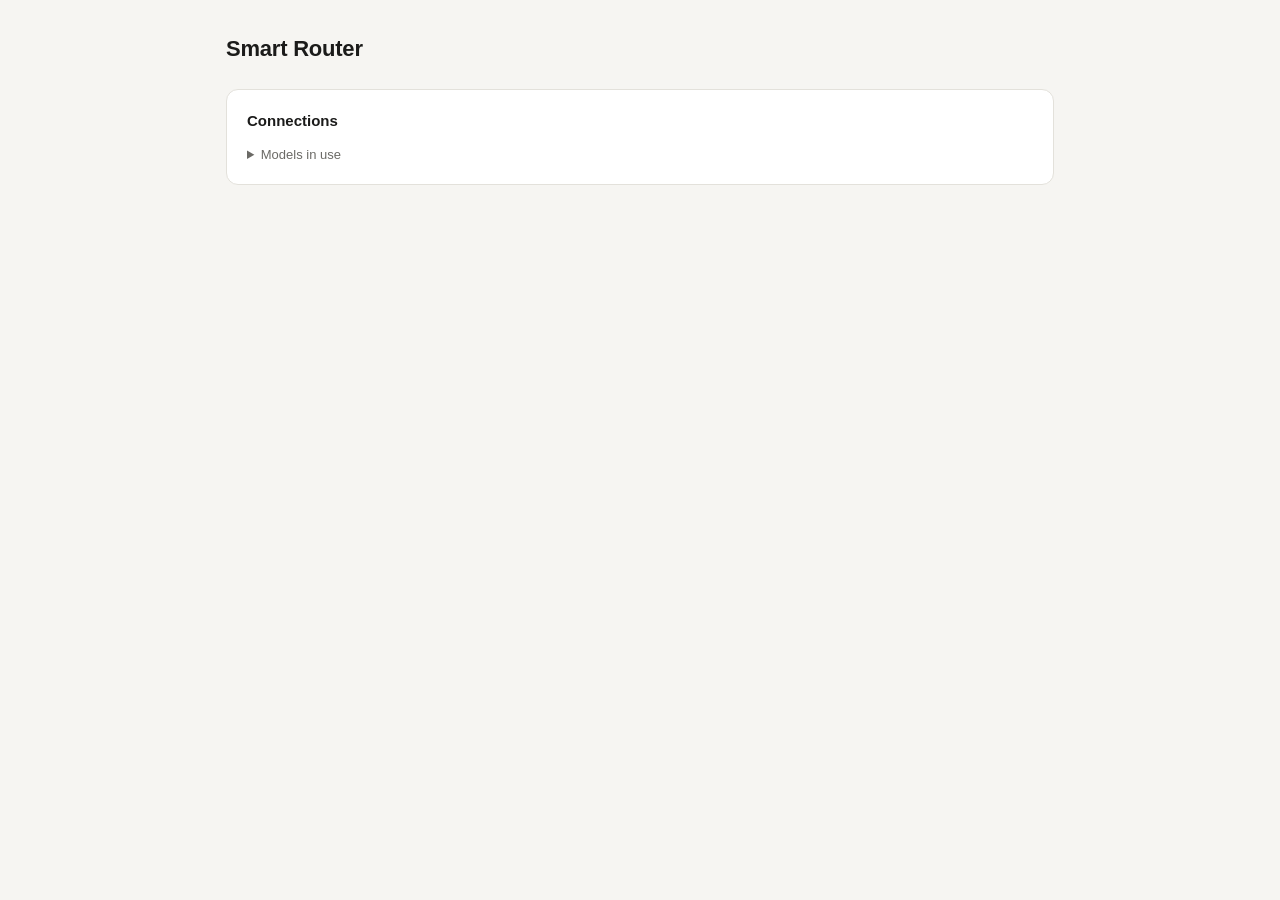
==== smart-router/router/ui.html @ bc64aa71 "Initial commit: Tillwright app and Smart Router Desktop app (chat, coding agents, free-model gateway" ====
<!doctype html>
<!-- Copyright (c) 2026 Akshay Dubey. All rights reserved. Proprietary and confidential; see LICENSE. -->
<html lang="en">
<head>
<meta charset="utf-8">
<meta name="viewport" content="width=device-width, initial-scale=1">
<title>Smart Router</title>
<!-- Akshay Smart Router — Author: Akshay Dubey -->
<style>
:root{
  --bg:#f6f5f2; --panel:#ffffff; --ink:#1b1b1a; --muted:#6b6a66; --line:#e3e1db;
  --accent:#2f5d50; --accent-ink:#ffffff; --ok:#2f7a4b; --bad:#b4442f; --chip:#eeece6;
  --mono: ui-monospace, SFMono-Regular, Menlo, monospace;
}
@media (prefers-color-scheme: dark){
  :root{ --bg:#141413; --panel:#1d1d1b; --ink:#ecebe6; --muted:#9b9a94; --line:#2f2e2b;
         --accent:#7fb8a4; --accent-ink:#0f1a16; --ok:#7cc79a; --bad:#e58a76; --chip:#262624; }
}
*{box-sizing:border-box}
body{margin:0;background:var(--bg);color:var(--ink);font:15px/1.5 -apple-system,BlinkMacSystemFont,"Segoe UI",Inter,sans-serif}
main{max-width:860px;margin:0 auto;padding:32px 16px 64px}
header{display:flex;align-items:baseline;justify-content:space-between;gap:12px;margin-bottom:24px}
h1{font-size:22px;margin:0;letter-spacing:-.01em}
h2{font-size:15px;margin:0 0 12px;font-weight:600}
.sub{color:var(--muted);font-size:13px}
.card{background:var(--panel);border:1px solid var(--line);border-radius:12px;padding:20px;margin-bottom:16px}
button,.btn{font:inherit;border-radius:8px;border:1px solid var(--line);background:var(--panel);color:var(--ink);
  padding:8px 14px;cursor:pointer;text-decoration:none;display:inline-flex;align-items:center;gap:6px}
button.primary,.btn.primary{background:var(--accent);color:var(--accent-ink);border-color:var(--accent);font-weight:600}
button:disabled{opacity:.5;cursor:default}
.big{padding:12px 20px;font-size:16px}
textarea,input,select{font:inherit;color:var(--ink);background:var(--bg);border:1px solid var(--line);border-radius:8px;padding:10px;width:100%}
textarea{min-height:110px;resize:vertical}
.row{display:flex;gap:10px;align-items:center;flex-wrap:wrap}
.grow{flex:1;min-width:180px}
.conn{display:flex;align-items:center;gap:10px;padding:10px 0;border-top:1px solid var(--line);flex-wrap:wrap}
.conn:first-child{border-top:0}
.dot{width:8px;height:8px;border-radius:50%;background:var(--line);flex:none}
.dot.on{background:var(--ok)}
.chip{background:var(--chip);border-radius:999px;padding:2px 10px;font-size:12px;color:var(--muted)}
.out{white-space:pre-wrap;font-family:var(--mono);font-size:13px;background:var(--bg);border:1px solid var(--line);border-radius:8px;padding:14px;max-height:60vh;overflow:auto}
.meta{display:flex;gap:8px;flex-wrap:wrap;margin:10px 0}
.ok{color:var(--ok)} .bad{color:var(--bad)}
details summary{cursor:pointer;color:var(--muted);font-size:13px}
table{width:100%;border-collapse:collapse;font-size:13px}
th,td{text-align:left;padding:6px 4px;border-top:1px solid var(--line)}
th{color:var(--muted);font-weight:500}
.banner{padding:10px 14px;border-radius:8px;margin-bottom:16px;font-size:14px}
.banner.err{background:color-mix(in srgb,var(--bad) 14%,transparent)}
.banner.good{background:color-mix(in srgb,var(--ok) 14%,transparent)}
.hidden{display:none}
.steps{margin:6px 0 0;padding-left:18px;color:var(--muted);font-size:13px}
@media (max-width:560px){ td:nth-child(3),th:nth-child(3){display:none} }
</style>
</head>
<body>
<main>
  <header>
    <h1>Smart Router</h1>
    <span class="sub" id="storage"></span>
  </header>

  <div id="banner"></div>

  <!-- First-run: connect -->
  <section class="card hidden" id="welcome">
    <h2>Connect your AI accounts</h2>
    <p class="sub" style="margin-top:0">Sign in once. Claude, GPT and Gemini all become available, and the router picks between them for each task. Your key is stored securely on this computer and never shown again.</p>
    <a class="btn primary big" href="/connect/openrouter/start">Sign in with OpenRouter</a>
    <ol class="steps">
      <li>You'll log in (or sign up) on openrouter.ai and approve access.</li>
      <li>Add a few dollars of credit there if your account is new.</li>
      <li>You come straight back here, ready to use.</li>
    </ol>
  </section>

  <!-- Ask -->
  <section class="card hidden" id="ask">
    <h2>What do you need?</h2>
    <textarea id="instruction" placeholder="e.g. Write a Terraform module for a private GKE cluster with pinned provider versions"></textarea>
    <details style="margin-top:10px"><summary>Add context (paste a file, logs, notes)</summary>
      <textarea id="context" style="margin-top:8px" placeholder="Optional. Only the relevant parts are sent to the model."></textarea>
    </details>
    <div class="row" style="margin-top:12px">
      <select id="prefer" style="width:auto">
        <option value="balanced">Balanced</option>
        <option value="cheap">Cheapest</option>
        <option value="fast">Fastest</option>
        <option value="best">Best quality</option>
      </select>
      <span class="grow"></span>
      <button class="primary" id="run">Run</button>
    </div>
  </section>

  <section class="card hidden" id="result">
    <div class="meta" id="meta"></div>
    <div class="out" id="output"></div>
    <div class="row" style="margin-top:10px"><button id="copy">Copy</button></div>
    <details style="margin-top:12px"><summary>How it was routed</summary><div class="out" id="trace" style="margin-top:8px"></div></details>
  </section>

  <!-- Connections -->
  <section class="card" id="connections">
    <h2>Connections</h2>
    <div id="connlist"></div>
    <details style="margin-top:8px"><summary>Models in use</summary>
      <table style="margin-top:8px"><thead><tr><th>Model</th><th>Via</th><th>$ / 1M in · out</th><th>Size</th></tr></thead><tbody id="models"></tbody></table>
      <div class="row" style="margin-top:10px"><button id="refresh">Refresh models &amp; prices</button></div>
    </details>
  </section>
</main>

<script>
const $ = id => document.getElementById(id);
const esc = s => String(s).replace(/[&<>"']/g, c => ({'&':'&amp;','<':'&lt;','>':'&gt;','"':'&quot;',"'":'&#39;'}[c]));

function banner(kind, text){ $('banner').innerHTML = text ? `<div class="banner ${kind}">${esc(text)}</div>` : ''; }

async function load(){
  const s = await (await fetch('/connect/status')).json();
  $('storage').textContent = s.storage === 'os-keychain' ? 'Keys stored in your system keychain' : 'Keys stored in a private file in your home folder';
  const anyConnected = Object.values(s.connections).some(c => c.connected) || s.ollama.length > 0;
  $('welcome').classList.toggle('hidden', anyConnected);
  $('ask').classList.toggle('hidden', !anyConnected);

  const rows = [];
  for (const [v, c] of Object.entries(s.connections)){
    if (v === 'openrouter'){
      rows.push(`<div class="conn"><span class="dot ${c.connected?'on':''}"></span><strong class="grow">${esc(c.label)}</strong>
        ${c.connected ? `<span class="chip">Connected</span><button data-off="${v}">Disconnect</button>`
                      : `<a class="btn primary" href="/connect/openrouter/start">Sign in</a>`}</div>`);
    } else {
      rows.push(`<div class="conn"><span class="dot ${c.connected?'on':''}"></span><span class="grow"><strong>${esc(c.label)}</strong>
        <span class="sub"> · optional, direct (no OpenRouter fee)</span></span>
        ${c.connected ? `<span class="chip">Connected</span><button data-off="${v}">Disconnect</button>`
          : `<a class="btn" href="${esc(c.get_key_url)}" target="_blank" rel="noopener">Get key ↗</a>
             <input type="password" autocomplete="off" placeholder="Paste key" data-key="${v}" style="width:200px">
             <button data-on="${v}">Connect</button>`}</div>`);
    }
  }
  rows.push(`<div class="conn"><span class="dot ${s.ollama.length?'on':''}"></span><span class="grow"><strong>Ollama (local models)</strong>
     <span class="sub"> · ${s.ollama.length ? esc(s.ollama.join(', ')) : 'not running — detected automatically when it is'}</span></span></div>`);
  $('connlist').innerHTML = rows.join('');

  $('models').innerHTML = s.models.length ? s.models.sort((a,b)=>a.tier-b.tier).map(m =>
    `<tr><td>${esc(m.name)}</td><td>${esc(m.via)}</td><td>${m.price_per_1m.input} · ${m.price_per_1m.output}</td><td>${['','small','medium','large'][m.tier]||''}</td></tr>`).join('')
    : `<tr><td colspan="4" class="sub">No models yet — connect an account above.</td></tr>`;
}

document.addEventListener('click', async e => {
  const on = e.target.dataset.on, off = e.target.dataset.off;
  if (on){
    const inp = document.querySelector(`input[data-key="${on}"]`);
    if (!inp.value.trim()) return inp.focus();
    e.target.disabled = true; e.target.textContent = 'Checking…';
    const r = await fetch(`/connect/${on}`, {method:'POST', headers:{'content-type':'application/json'}, body: JSON.stringify({key: inp.value})});
    inp.value = '';
    if (r.ok) banner('good', 'Connected.');
    else { const d = (await r.json()).detail; banner('err', typeof d === 'string' ? d : `${d.message} (${d.detail})`); }
    load();
  }
  if (off){
    await fetch(`/connect/${off}`, {method:'DELETE'});
    banner('good', 'Disconnected and removed from storage.'); load();
  }
});

$('refresh').onclick = async () => { $('refresh').disabled = true; await fetch('/connect/refresh', {method:'POST'}); $('refresh').disabled = false; load(); };

$('run').onclick = async () => {
  const instruction = $('instruction').value.trim();
  if (!instruction) return $('instruction').focus();
  $('run').disabled = true; $('run').textContent = 'Working…';
  $('result').classList.remove('hidden'); $('output').textContent = ''; $('meta').innerHTML = '<span class="chip">Routing…</span>';
  try{
    const r = await fetch('/v1/run', {method:'POST', headers:{'content-type':'application/json'},
      body: JSON.stringify({instruction, context: $('context').value, prefer: $('prefer').value})});
    const d = await r.json();
    if (!r.ok) throw new Error(d.detail || 'Request failed');
    const t = d.totals;
    $('meta').innerHTML = [
      `<span class="chip">${esc(d.model || '—')}</span>`,
      `<span class="chip ${d.passed?'ok':'bad'}">${d.passed ? 'Passed checks' : 'Did not pass checks'}</span>`,
      `<span class="chip">${esc(d.profile.task_type)}</span>`,
      `<span class="chip">$${t.cost_usd.toFixed(4)}</span>`,
      `<span class="chip">${(t.total_ms/1000).toFixed(1)} s</span>`,
      `<span class="chip">${t.model_calls} call${t.model_calls===1?'':'s'}</span>`,
      d.cached ? '<span class="chip">from cache</span>' : ''
    ].join('');
    $('output').textContent = d.output;
    $('trace').textContent = JSON.stringify({profile:d.profile, route:d.route, skills:d.skills, context:d.context,
      attempts:d.attempts.map(a=>({model:a.model, kind:a.kind, passed:a.passed, reasons:a.reasons, cost_usd:a.cost_usd, error:a.error}))}, null, 2);
  } catch(err){ $('meta').innerHTML = ''; $('output').textContent = String(err.message || err); }
  $('run').disabled = false; $('run').textContent = 'Run';
};
$('instruction').addEventListener('keydown', e => { if (e.key === 'Enter' && (e.metaKey || e.ctrlKey)) $('run').click(); });
$('copy').onclick = () => navigator.clipboard.writeText($('output').textContent);

const q = new URLSearchParams(location.search);
if (q.get('error')) banner('err', q.get('error'));
if (q.get('connected')) banner('good', 'Signed in. You can start asking now.');
if (q.toString()) history.replaceState(null, '', '/');
load();
</script>
</body>
</html>
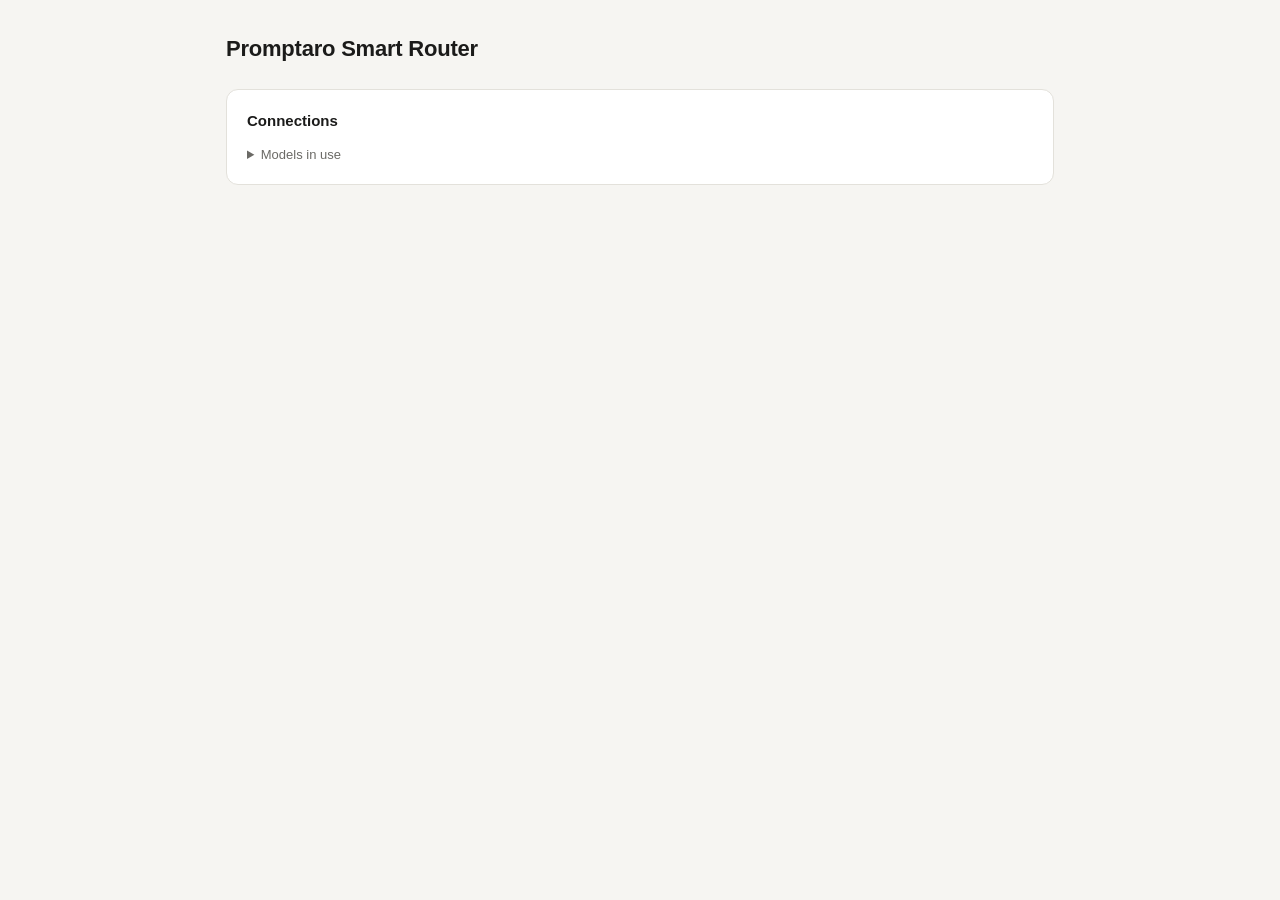
==== commit 61695589: "Migrate Tillwright to Promptaro without breaking existing installs Rename the app folder tillwright/" ====
--- a/smart-router/router/ui.html
+++ b/smart-router/router/ui.html
@@ -4,8 +4,8 @@
 <head>
 <meta charset="utf-8">
 <meta name="viewport" content="width=device-width, initial-scale=1">
-<title>Smart Router</title>
-<!-- Akshay Smart Router — Author: Akshay Dubey -->
+<title>Promptaro Smart Router</title>
+<!-- Promptaro Smart Router — Author: Akshay Dubey -->
 <style>
 :root{
   --bg:#f6f5f2; --panel:#ffffff; --ink:#1b1b1a; --muted:#6b6a66; --line:#e3e1db;
@@ -56,7 +56,7 @@
 <body>
 <main>
   <header>
-    <h1>Smart Router</h1>
+    <h1>Promptaro Smart Router</h1>
     <span class="sub" id="storage"></span>
   </header>
 
@@ -154,19 +154,19 @@
     const inp = document.querySelector(`input[data-key="${on}"]`);
     if (!inp.value.trim()) return inp.focus();
     e.target.disabled = true; e.target.textContent = 'Checking…';
-    const r = await fetch(`/connect/${on}`, {method:'POST', headers:{'content-type':'application/json'}, body: JSON.stringify({key: inp.value})});
+    const r = await fetch(`/connect/${on}`, {method:'POST', headers:{'content-type':'application/json','x-promptaro':'1'}, body: JSON.stringify({key: inp.value})});
     inp.value = '';
     if (r.ok) banner('good', 'Connected.');
     else { const d = (await r.json()).detail; banner('err', typeof d === 'string' ? d : `${d.message} (${d.detail})`); }
     load();
   }
   if (off){
-    await fetch(`/connect/${off}`, {method:'DELETE'});
+    await fetch(`/connect/${off}`, {method:'DELETE', headers:{'x-promptaro':'1'}});
     banner('good', 'Disconnected and removed from storage.'); load();
   }
 });
 
-$('refresh').onclick = async () => { $('refresh').disabled = true; await fetch('/connect/refresh', {method:'POST'}); $('refresh').disabled = false; load(); };
+$('refresh').onclick = async () => { $('refresh').disabled = true; await fetch('/connect/refresh', {method:'POST', headers:{'x-promptaro':'1'}}); $('refresh').disabled = false; load(); };
 
 $('run').onclick = async () => {
   const instruction = $('instruction').value.trim();
@@ -174,7 +174,7 @@
   $('run').disabled = true; $('run').textContent = 'Working…';
   $('result').classList.remove('hidden'); $('output').textContent = ''; $('meta').innerHTML = '<span class="chip">Routing…</span>';
   try{
-    const r = await fetch('/v1/run', {method:'POST', headers:{'content-type':'application/json'},
+    const r = await fetch('/v1/run', {method:'POST', headers:{'content-type':'application/json','x-promptaro':'1'},
       body: JSON.stringify({instruction, context: $('context').value, prefer: $('prefer').value})});
     const d = await r.json();
     if (!r.ok) throw new Error(d.detail || 'Request failed');
